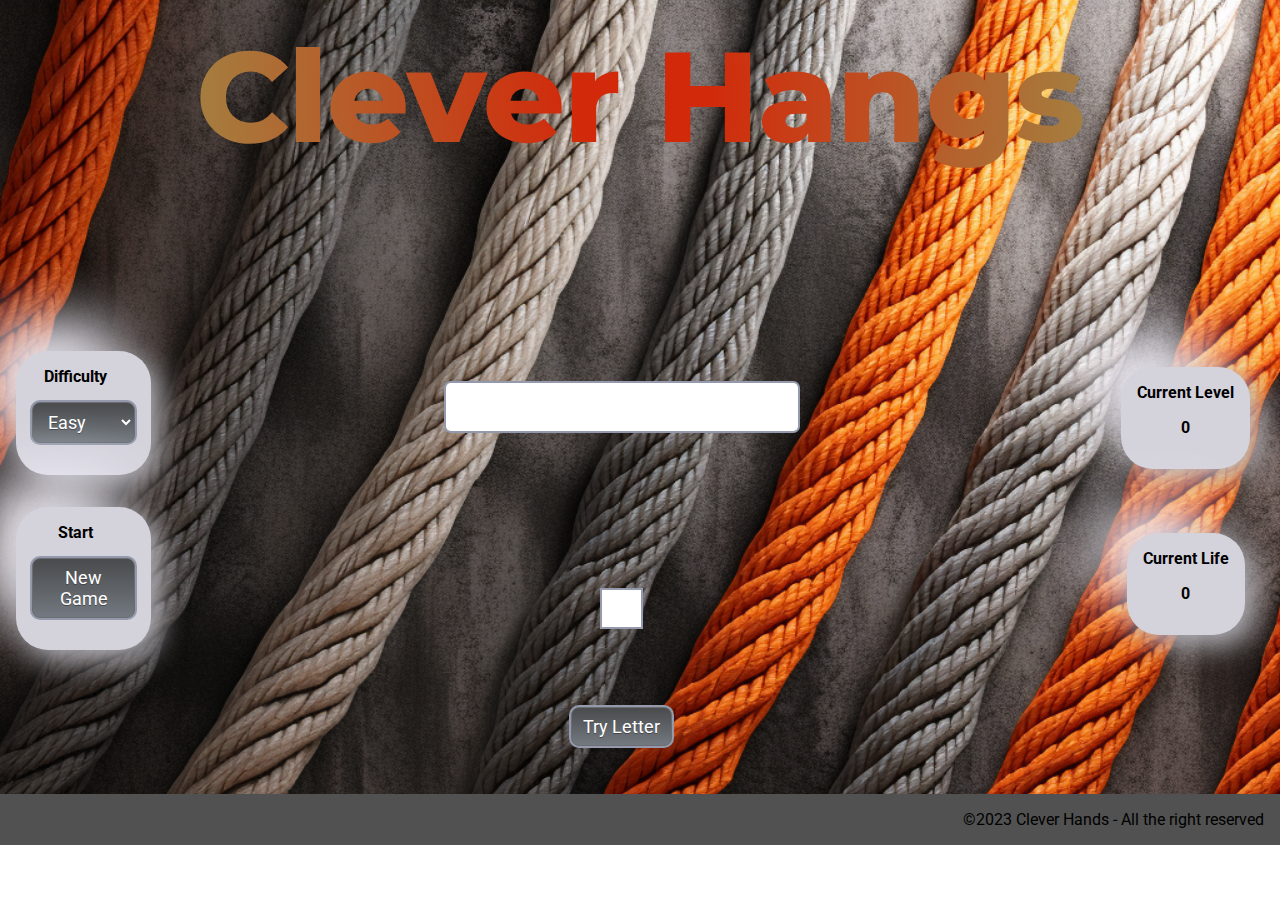
==== index.html @ 24abd4d6 "Close to 0.1 Playable Version" ====
<!DOCTYPE html>
<html lang="en">
<head>
    <meta charset="UTF-8">
    <meta name="viewport" content="width=device-width, initial-scale=1.0">
    <title>Hanged Game</title>
    <link rel="stylesheet" href="/css/styles.css">
</head>
<body>
    <header>
    <!--<div id="upperHeader">
            <img id="logo" src="/img/logo.png" alt="logo"></img>
            <nav id="nav" class="p1 w80">
                <ul>
                    <li><a href="/about">About</a></li>
                    <li><a href="/contact">Contact</a></li>
                </ul>
            </nav>
        </div>-->
    </header>
    <main class="bc-2 p1bot backImg">
        <!-- <section class="">
            <img id="mainImg" class="w100" src="/img/main.jpg" alt="imgExample">
        </section> --> 
        <h1 id="title">Clever Hangs</h1>
        <div id="full-content" class="">
            
                <div class="flexCol ta m1left">
                    <div id="difficultyDiv" class="backNeui p1 m2bot">
                        <h4 class="m1bot m1right">Difficulty </h4>
                        <select class="button m1bot" id="difficulty" name="options">
                            <option id="easy" value="easy">Easy</option>
                            <option id="normal" value="normal">Normal</option>
                            <option id="hard" value="hard">Hard</option>
                        </select>
                    </div>
                    <div class="backNeui p1">
                        <h4 class="m1right m1bot">Start</h4>
                        <button class="button m1bot" id="play">New Game</button>
                    </div>
                    
                </div>
            
            <div class="centerRight">
                <div id="center" class="flexCol w100">
                    <div>
                        <h2 id="word-message" class="word-messageStyle"></h2>
                    </div>
                    <div class="word-display " >
                        <p id="word-display" class="m1bot"></p>
                    </div>
                    <div class="flexCol w20">
                        <input type="text" id="word" class="buttonText m1bot"></input>
                        <button id="tryWord" class="button m2bot m4top">Try Letter</button>
                    </div>
                </div>
                <div id="right" class="flexCol w20 ta m4rightta">
                    <div class="backNeui p1">
                        <h4 class="m1bot">Current Level</h4>
                        <h4 id="currentLevel" class="m1bot">0</h4>
                    </div>
                    <div class="backNeui p1">
                        <h4 class="m1bot">Current Life</h4>
                        <h4 id="currentLife" class="m1bot">0</h4>
                    </div>
                </div>
            </div>
        </div>
    </main>

    <footer class="bc-foo p1">
        <p>&copy;2023 Clever Hands - All the right reserved</p>
    </footer>


    <script type="module" src="modules/levels.js"></script>
    <script type="module" src="modules/words.js"></script>
    <script type="module" src="modules/player.js"></script>
    <script type="module" src="modules/game.js"></script>
    <script type="module" src="modules/script.js"></script>
</body>
</html>
---- css/styles.css ----
@import url('https://fonts.googleapis.com/css2?family=Montserrat:wght@400;600;700&family=Roboto:wght@400;700&display=swap');

* {

    margin: 0;
    padding: 0;
    font-family: 'Roboto', sans-serif;
}

h1 h2 h3 h4 h5 { font-family: 'Montserrat', sans-serif; }

a {

    text-decoration: none;
    color: white;
}

a:hover{

    border:0.25rem solid white;
    border-radius: 0.35rem;
}

.backImg{

    background-image: url('/img/ex1.png');
    background-repeat: no-repeat;
    background-size: 100%;
}

.bc-1 { background-color: #d4d2db; }
.bc-2 { background-color: #a19fa8; }
.bc-grey { background-color: #292F3B; }
.bc-foo { background-color: #515151; }

.backNeui {

    border-radius: 2rem;
    background: #d4d2db;
    box-shadow:  10px 10px 29px #b4b3ba,
                -30px -30px 59px #f4f2fc;
}

.border1{ border:0.05rem solid white }

.button {

    box-shadow: 0px 0px 0px 2px #949aab;
	background:linear-gradient(to bottom, #4b4d4f 5%, #737980 100%);
	background-color:#7a7d83;
	border-radius:0.5rem;
	border:1px solid #6b6d73;
	display:inline-block;
	cursor:pointer;
	color:#ffffff;
	font-size:1.15rem;
	padding:0.5rem 0.7rem;
	text-decoration:none;
	text-shadow:0px 1px 0px #44464a;
}

.buttonText {

    box-shadow: 0px 0px 0px 2px #949aab;
    border: none;
	display:inline-block;
    font-size:1.15rem;
	padding:0.5rem 0.7rem;
	text-decoration:none;
	text-shadow:0px 1px 0px #44464a;
    width: 1rem;
}

.centerRight { 
    
    width: 100%; 
    display: flex;
}

.introPhrase {

    display: flex;
    justify-content: center;
    align-items: center;
}

.flexCol {

    display: flex;
    flex-direction: column;
    justify-content: center;
    align-items: center;
    
}

footer { text-align: right; }

.word-messageStyle {

    text-transform: uppercase;
    font-family: 'Roboto', sans-serif;
    color :white;
    font-size: 2rem; 
    text-decoration: none;
    text-shadow: 0px 1px 0px #283966;
}

#full-content {

    display: flex;
    flex-direction: row;
    height: 61.5vh;
}

.h20{ height: 55%; }

#nav ul {

    display: flex;
    flex-direction: row;
    justify-content: right;
    list-style: none;
}

#nav ul li {

    cursor: pointer;
    text-transform: uppercase;
    margin-right: 2rem;
}

#logo { width: 5%; }
.m1 { margin: 1rem; }
.m1left { margin-left: 1rem; }
.m1right { margin-right: 1rem; }
.m1top { margin-top: 1rem; }
.m1bot { margin-bottom: 1rem; }
.m2bot { margin-bottom: 2rem; }
.m2top { margin-top: 2rem ; }
.m2left { margin-left: 2rem; }
.m4left { margin-left: 4rem; }
.m2right { margin-right: 2rem; }
.m4top { margin-top: 4rem; }
.m4right { margin-right: 4rem; }
#mainImg { width: 50vh; }
#right { row-gap: 4rem; }
.p1 { padding: 1rem; }
.p1bot { padding-bottom: 1rem; }
.ta { text-align: center; }

#title {
    
    font-size: 8rem;
    background: radial-gradient(circle farthest-corner at center center, #d2290a 10%, #8dab5b 100%);
    -webkit-background-clip: text;
    -webkit-text-fill-color: transparent;
    font-weight:800; 
    color : #19802a;
    letter-spacing: -1px; 
    line-height: 1; 
    text-align: center;
    margin-bottom: 2rem;
    text-decoration:none;
	font-family: 'Montserrat', sans-serif;
    border-radius: 3rem;
    padding: 2rem;
}

.upperHeader {

    display: inline-flex;
    flex-direction: column;
    margin: auto;
}

.upperHeaderRow {

    display: inline-flex;
    flex-direction: row;
    justify-content: center;
    align-content: center;
    column-gap: 7rem;
}

.word-display {

    box-shadow: 0px 0px 0px 2px #949aab;
    background-color: #fff;
    border:none; 
    padding: 1rem; 
    font-size:1.55rem;
    text-align: center;  
    border-radius: 0.3rem; 
    width: 20rem;
    margin: auto; 
    text-shadow:0px 1px 0px #44464a;
}

#word-message {

}

.w13 { width: 13%; }
.w20 { width: 20%; }
.w50 { width:  50%; }
.w80 { width: 100%; }
.w100{ width: 100%; }
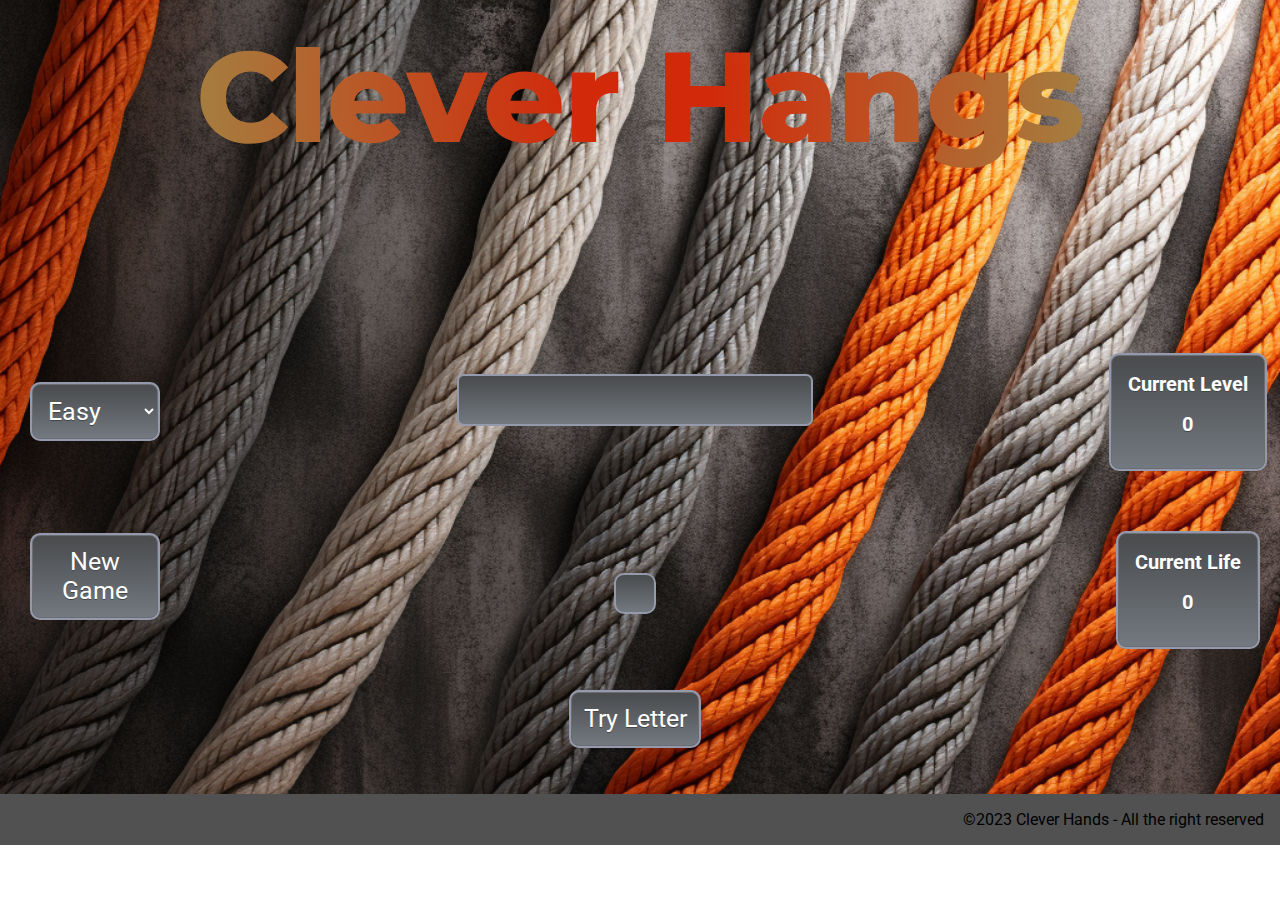
==== commit 5cd63e3e: "Close to last update" ====
--- a/index.html
+++ b/index.html
@@ -26,16 +26,16 @@
         <div id="full-content" class="">
             
                 <div class="flexCol ta m1left">
-                    <div id="difficultyDiv" class="backNeui p1 m2bot">
-                        <h4 class="m1bot m1right">Difficulty </h4>
+                    <div id="difficultyDiv" class="p1 m2bot">
+                        <h4 class="m1bot m1right"></h4>
                         <select class="button m1bot" id="difficulty" name="options">
                             <option id="easy" value="easy">Easy</option>
                             <option id="normal" value="normal">Normal</option>
                             <option id="hard" value="hard">Hard</option>
                         </select>
                     </div>
-                    <div class="backNeui p1">
-                        <h4 class="m1right m1bot">Start</h4>
+                    <div class="p1">
+                        <h4 class="m1right m1bot"></h4>
                         <button class="button m1bot" id="play">New Game</button>
                     </div>
                     
@@ -46,20 +46,20 @@
                     <div>
                         <h2 id="word-message" class="word-messageStyle"></h2>
                     </div>
-                    <div class="word-display " >
+                    <div class="word-display infoButtons" >
                         <p id="word-display" class="m1bot"></p>
                     </div>
                     <div class="flexCol w20">
-                        <input type="text" id="word" class="buttonText m1bot"></input>
+                        <input type="text" id="word" class="buttonText m1bot infoButtons"></input>
                         <button id="tryWord" class="button m2bot m4top">Try Letter</button>
                     </div>
                 </div>
                 <div id="right" class="flexCol w20 ta m4rightta">
-                    <div class="backNeui p1">
+                    <div class="p1 infoButtons">
                         <h4 class="m1bot">Current Level</h4>
                         <h4 id="currentLevel" class="m1bot">0</h4>
                     </div>
-                    <div class="backNeui p1">
+                    <div class="p1 infoButtons">
                         <h4 class="m1bot">Current Life</h4>
                         <h4 id="currentLife" class="m1bot">0</h4>
                     </div>
--- a/css/styles.css
+++ b/css/styles.css
@@ -53,8 +53,23 @@
 	display:inline-block;
 	cursor:pointer;
 	color:#ffffff;
-	font-size:1.15rem;
-	padding:0.5rem 0.7rem;
+	font-size:1.55rem;
+	padding:0.7rem 0.7rem;
+	text-decoration:none;
+	text-shadow:0px 1px 0px #44464a;
+}
+
+.infoButtons {
+
+    box-shadow: 0px 0px 0px 2px #949aab;
+	background:linear-gradient(to bottom, #4b4d4f 5%, #737980 100%);
+	background-color:#7a7d83;
+	border-radius:0.5rem;
+	border:1px solid #6b6d73;
+	display:inline-block;
+    color:#ffffff;
+	font-size:1.25rem;
+	padding:0.7rem 0.7rem;
 	text-decoration:none;
 	text-shadow:0px 1px 0px #44464a;
 }
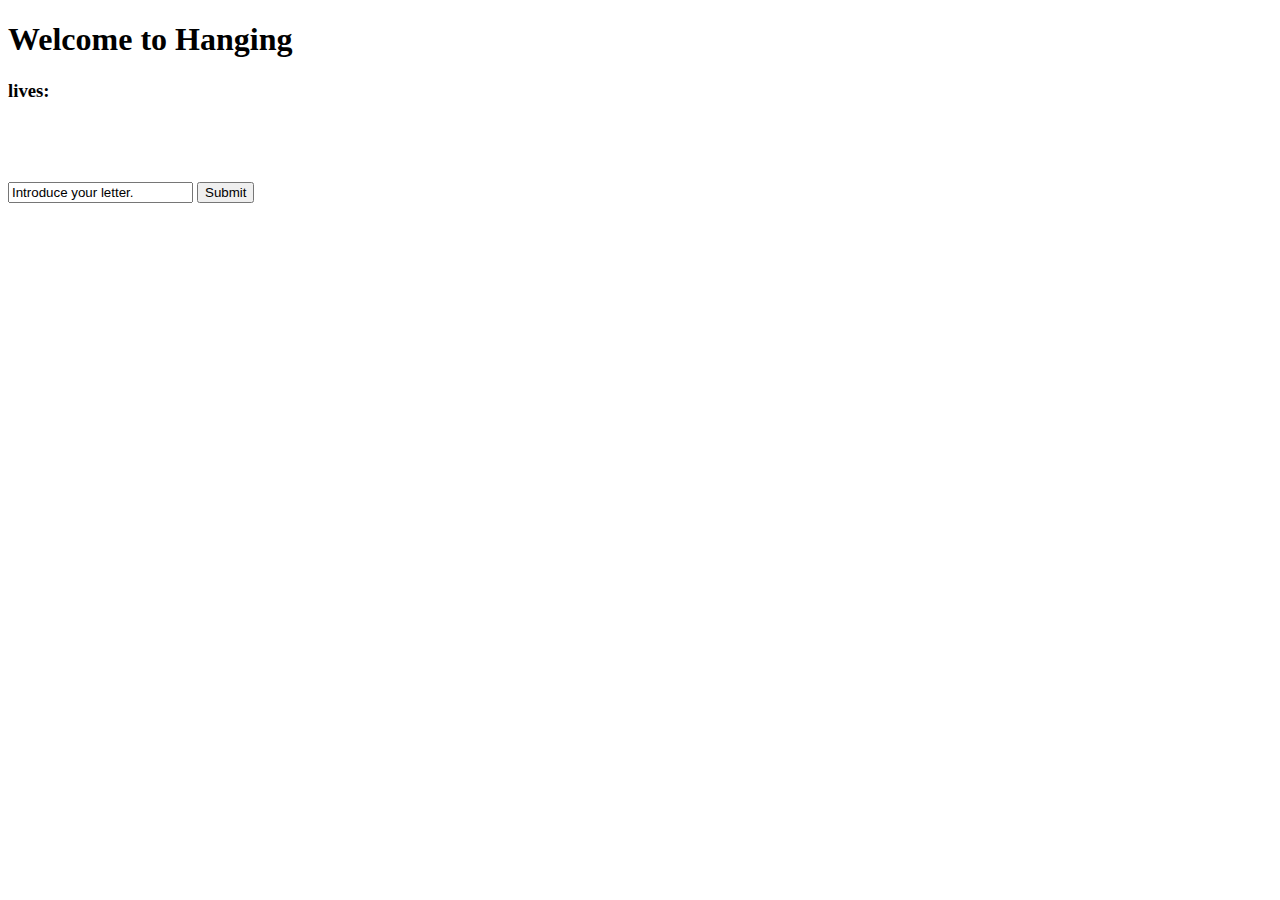
==== commit 9b01ec15: "end" ====
--- a/index.html
+++ b/index.html
@@ -1,82 +1,29 @@
 <!DOCTYPE html>
 <html lang="en">
+
 <head>
     <meta charset="UTF-8">
     <meta name="viewport" content="width=device-width, initial-scale=1.0">
-    <title>Hanged Game</title>
-    <link rel="stylesheet" href="/css/styles.css">
+    <title>Hanging</title>
+    <link rel="stylesheet" href="index.css">
 </head>
+
 <body>
-    <header>
-    <!--<div id="upperHeader">
-            <img id="logo" src="/img/logo.png" alt="logo"></img>
-            <nav id="nav" class="p1 w80">
-                <ul>
-                    <li><a href="/about">About</a></li>
-                    <li><a href="/contact">Contact</a></li>
-                </ul>
-            </nav>
-        </div>-->
-    </header>
-    <main class="bc-2 p1bot backImg">
-        <!-- <section class="">
-            <img id="mainImg" class="w100" src="/img/main.jpg" alt="imgExample">
-        </section> --> 
-        <h1 id="title">Clever Hangs</h1>
-        <div id="full-content" class="">
-            
-                <div class="flexCol ta m1left">
-                    <div id="difficultyDiv" class="p1 m2bot">
-                        <h4 class="m1bot m1right"></h4>
-                        <select class="button m1bot" id="difficulty" name="options">
-                            <option id="easy" value="easy">Easy</option>
-                            <option id="normal" value="normal">Normal</option>
-                            <option id="hard" value="hard">Hard</option>
-                        </select>
-                    </div>
-                    <div class="p1">
-                        <h4 class="m1right m1bot"></h4>
-                        <button class="button m1bot" id="play">New Game</button>
-                    </div>
-                    
-                </div>
-            
-            <div class="centerRight">
-                <div id="center" class="flexCol w100">
-                    <div>
-                        <h2 id="word-message" class="word-messageStyle"></h2>
-                    </div>
-                    <div class="word-display infoButtons" >
-                        <p id="word-display" class="m1bot"></p>
-                    </div>
-                    <div class="flexCol w20">
-                        <input type="text" id="word" class="buttonText m1bot infoButtons"></input>
-                        <button id="tryWord" class="button m2bot m4top">Try Letter</button>
-                    </div>
-                </div>
-                <div id="right" class="flexCol w20 ta m4rightta">
-                    <div class="p1 infoButtons">
-                        <h4 class="m1bot">Current Level</h4>
-                        <h4 id="currentLevel" class="m1bot">0</h4>
-                    </div>
-                    <div class="p1 infoButtons">
-                        <h4 class="m1bot">Current Life</h4>
-                        <h4 id="currentLife" class="m1bot">0</h4>
-                    </div>
-                </div>
-            </div>
-        </div>
-    </main>
-
-    <footer class="bc-foo p1">
-        <p>&copy;2023 Clever Hands - All the right reserved</p>
-    </footer>
+    <div class="container">
+        <header>
+            <h1>Welcome to Hanging</h1>
+            <h3>lives: <h3 id="lives"></h3></h3>
+        </header>
+        <section>
+            <p id="word"></p>
+            <input id="userLetter" value="Introduce your letter." type="text">
+            <input id="send" type="button"  value="Submit">
+        </section>
+        <h2 id="mensage"></h2>
+    </div>
 
 
-    <script type="module" src="modules/levels.js"></script>
-    <script type="module" src="modules/words.js"></script>
-    <script type="module" src="modules/player.js"></script>
-    <script type="module" src="modules/game.js"></script>
-    <script type="module" src="modules/script.js"></script>
+    <script type="module" src="index.js"></script>
 </body>
+
 </html>--- a/index.css
+++ b/index.css
@@ -0,0 +1,6 @@
+h3{
+    display: inline;
+}
+p{
+    font-size: 80px;
+}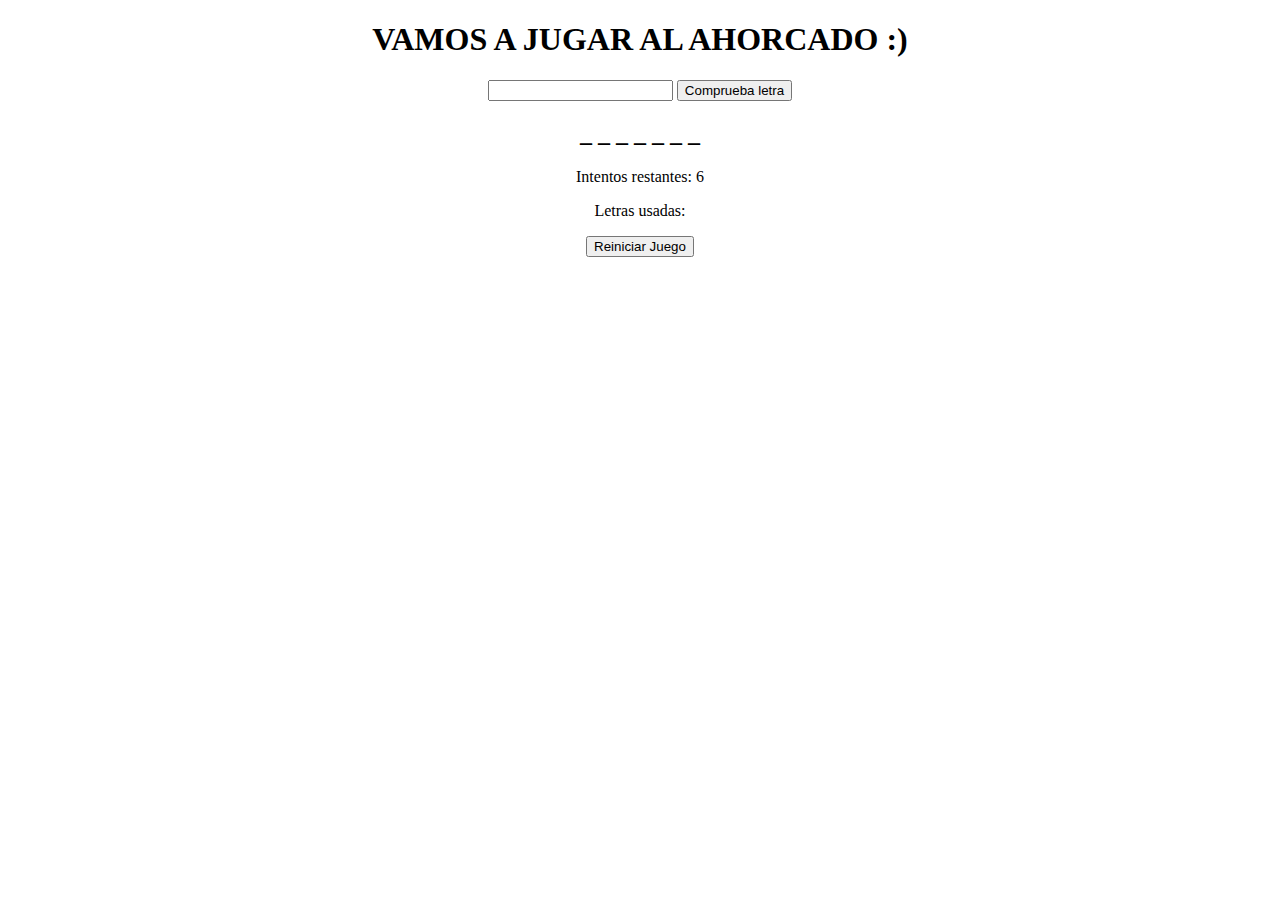
==== commit d388e5e8: "items centrados" ====
--- a/index.html
+++ b/index.html
@@ -4,26 +4,25 @@
 <head>
     <meta charset="UTF-8">
     <meta name="viewport" content="width=device-width, initial-scale=1.0">
-    <title>Hanging</title>
-    <link rel="stylesheet" href="index.css">
+    <title>Ahorcado App</title>
+    <style>
+        * {
+            text-align: center;
+        }
+    </style>
 </head>
 
 <body>
-    <div class="container">
-        <header>
-            <h1>Welcome to Hanging</h1>
-            <h3>lives: <h3 id="lives"></h3></h3>
-        </header>
-        <section>
-            <p id="word"></p>
-            <input id="userLetter" value="Introduce your letter." type="text">
-            <input id="send" type="button"  value="Submit">
-        </section>
-        <h2 id="mensage"></h2>
-    </div>
+    <h1>VAMOS A JUGAR AL AHORCADO :)</h1>
+    <input id="letra" type="text" maxlength="1" onkeyup="this.value = this.value.toUpperCase();">
+    <button id="comprobar">Comprueba letra</button>
+    <p id="frase"></p>
+    <h2 id="palabra"></h2>
+    <p id="intentos">Intentos restantes: 6</p>
+    <p id="letras-usadas">Letras usadas:</p>
+    <button id="reiniciar">Reiniciar Juego</button>
 
-
-    <script type="module" src="index.js"></script>
+    <script type="module" src="js/main.js"></script>
 </body>
 
 </html>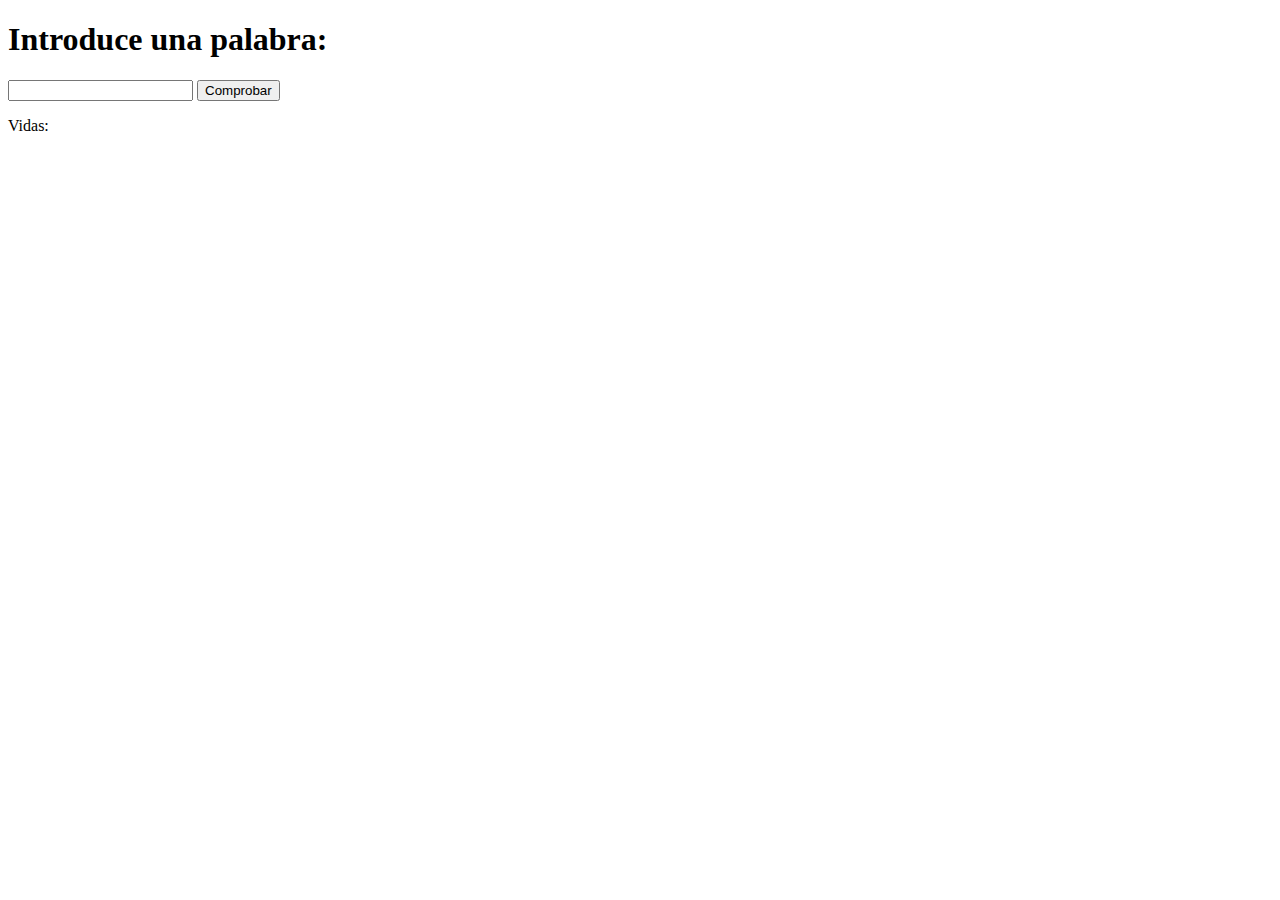
==== commit 8734b94a: "continuación ahorcado" ====
--- a/index.html
+++ b/index.html
@@ -1,28 +1,15 @@
 <!DOCTYPE html>
 <html lang="en">
-
 <head>
     <meta charset="UTF-8">
     <meta name="viewport" content="width=device-width, initial-scale=1.0">
-    <title>Ahorcado App</title>
-    <style>
-        * {
-            text-align: center;
-        }
-    </style>
+    <title>Document</title>
 </head>
-
 <body>
-    <h1>VAMOS A JUGAR AL AHORCADO :)</h1>
-    <input id="letra" type="text" maxlength="1" onkeyup="this.value = this.value.toUpperCase();">
-    <button id="comprobar">Comprueba letra</button>
-    <p id="frase"></p>
-    <h2 id="palabra"></h2>
-    <p id="intentos">Intentos restantes: 6</p>
-    <p id="letras-usadas">Letras usadas:</p>
-    <button id="reiniciar">Reiniciar Juego</button>
-
-    <script type="module" src="js/main.js"></script>
+    <h1>Introduce una palabra:</h1>
+    <input id="playerWord" type="text"/>
+    <button id="check">Comprobar</button>
+    <p>Vidas: <span id="vidas"></span> </p>
+    <script type="module" src="index.js"> </script>
 </body>
-
-</html>+</html> 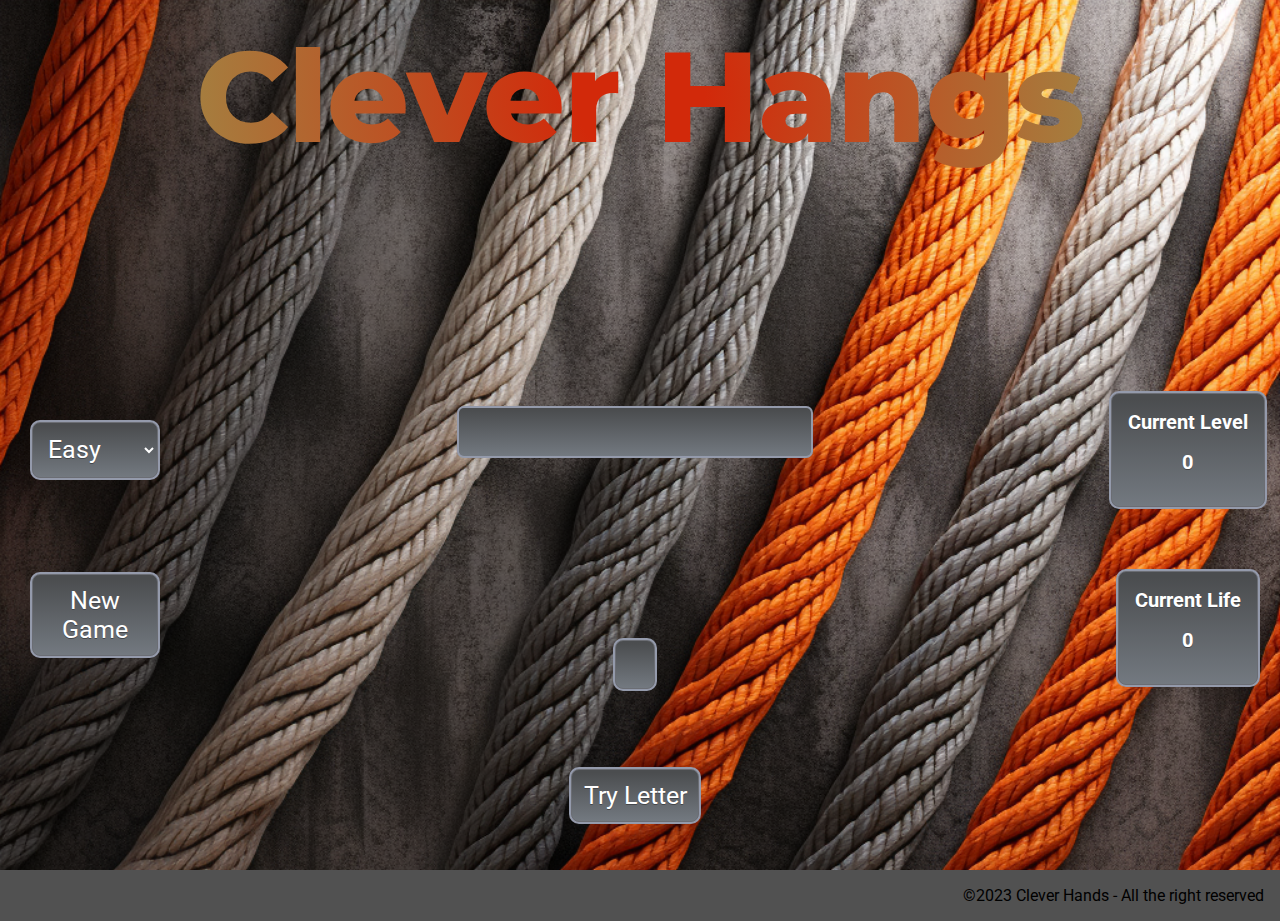
==== commit cb63ba29: "Version 0.1" ====
--- a/index.html
+++ b/index.html
@@ -3,13 +3,83 @@
 <head>
     <meta charset="UTF-8">
     <meta name="viewport" content="width=device-width, initial-scale=1.0">
-    <title>Document</title>
+    <title>Hanged Game</title>
+    <link rel="stylesheet" href="/css/styles.css">
 </head>
-<body>
-    <h1>Introduce una palabra:</h1>
-    <input id="playerWord" type="text"/>
-    <button id="check">Comprobar</button>
-    <p>Vidas: <span id="vidas"></span> </p>
-    <script type="module" src="index.js"> </script>
+<body id="">
+    <header>
+    <!--<div id="upperHeader">
+            <img id="logo" src="/img/logo.png" alt="logo"></img>
+            <nav id="nav" class="p1 w80">
+                <ul>
+                    <li><a href="/about">About</a></li>
+                    <li><a href="/contact">Contact</a></li>
+                </ul>
+            </nav>
+        </div>-->
+    </header>
+    <main class="bc-2 p1bot backImg">
+        <!-- <section class="">
+            <img id="mainImg" class="w100" src="/img/main.jpg" alt="imgExample">
+        </section> --> 
+        <h1 id="title">Clever Hangs</h1>
+        <div id="full-content" class="">
+                <div class="flexCol ta m1left">
+                    <div id="difficultyDiv" class="p1 m2bot">
+                        <h4 class="m1bot m1right"></h4>
+                        <select class="button m1bot" id="difficulty" name="options">
+                            <option id="easy" value="easy">Easy</option>
+                            <option id="normal" value="normal">Normal</option>
+                            <option id="hard" value="hard">Hard</option>
+                        </select>
+                    </div>
+                    <div class="p1 m2bot" id="exitDisplay">
+                        <h4 class="m1right m1bot"></h4>
+                        <button class="button m1bot" id="exit">Exit</button>
+                    </div>
+                    <div class="p1">
+                        <h4 class="m1right m1bot"></h4>
+                        <button class="button m1bot" id="play">New Game</button>
+                    </div>
+                    
+                </div>
+            
+            <div class="centerRight">
+                <div id="center" class="flexCol w100">
+                    <div>
+                        <h2 id="word-message" class="word-messageStyle"></h2>
+                    </div>
+                    <div class="word-display infoButtons" >
+                        <p id="word-display" class="m1bot"></p>
+                    </div>
+                    <div class="flexCol w20">
+                        <input type="text" id="word" class="buttonText m1bot infoButtons"></input>
+                        <button id="tryWord" class="button m2bot m4top">Try Letter</button>
+                    </div>
+                </div>
+                <div id="right" class="flexCol w20 ta m4rightta">
+                    <div class="p1 infoButtons">
+                        <h4 class="m1bot">Current Level</h4>
+                        <h4 id="currentLevel" class="m1bot">0</h4>
+                    </div>
+                    <div class="p1 infoButtons">
+                        <h4 class="m1bot">Current Life</h4>
+                        <h4 id="currentLife" class="m1bot">0</h4>
+                    </div>
+                </div>
+            </div>
+        </div>
+    </main>
+
+    <footer class="bc-foo p1">
+        <p>&copy;2023 Clever Hands - All the right reserved</p>
+    </footer>
+
+
+    <script type="module" src="modules/levels.js"></script>
+    <script type="module" src="modules/words.js"></script>
+    <script type="module" src="modules/player.js"></script>
+    <script type="module" src="modules/game.js"></script>
+    <script type="module" src="modules/script.js"></script>
 </body>
-</html> +</html>--- a/css/styles.css
+++ b/css/styles.css
@@ -0,0 +1,223 @@
+@import url('https://fonts.googleapis.com/css2?family=Montserrat:wght@400;600;700&family=Roboto:wght@400;700&display=swap');
+
+* {
+
+    margin: 0;
+    padding: 0;
+    font-family: 'Roboto', sans-serif;
+}
+
+h1 h2 h3 h4 h5 { font-family: 'Montserrat', sans-serif; }
+
+a {
+
+    text-decoration: none;
+    color: white;
+}
+
+a:hover{
+
+    border:0.25rem solid white;
+    border-radius: 0.35rem;
+}
+
+.backImg{
+
+    background-image: url('/img/ex1.png');
+    background-repeat: no-repeat;
+    background-size: 100%;
+}
+
+.bc-1 { background-color: #d4d2db; }
+.bc-2 { background-color: #a19fa8; }
+.bc-grey { background-color: #292F3B; }
+.bc-foo { background-color: #515151; }
+
+.backNeui {
+
+    border-radius: 2rem;
+    background: #d4d2db;
+    box-shadow:  10px 10px 29px #b4b3ba,
+                -30px -30px 59px #f4f2fc;
+}
+
+.border1{ border:0.05rem solid white }
+
+.button {
+
+    box-shadow: 0px 0px 0px 2px #949aab;
+	background:linear-gradient(to bottom, #4b4d4f 5%, #737980 100%);
+	background-color:#7a7d83;
+	border-radius:0.5rem;
+	border:1px solid #6b6d73;
+	display:inline-block;
+	cursor:pointer;
+	color:#ffffff;
+	font-size:1.55rem;
+	padding:0.7rem 0.7rem;
+	text-decoration:none;
+	text-shadow:0px 1px 0px #44464a;
+}
+
+.buttonText {
+
+    box-shadow: 0px 0px 0px 2px #949aab;
+    border: none;
+	display:inline-block;
+    font-size:1.15rem;
+	padding:0.5rem 0.7rem;
+	text-decoration:none;
+	text-shadow:0px 1px 0px #44464a;
+    width: 1rem;
+}
+
+.centerRight { 
+    
+    width: 100%; 
+    display: flex;
+}
+
+.infoButtons {
+
+    box-shadow: 0px 0px 0px 2px #949aab;
+	background:linear-gradient(to bottom, #4b4d4f 5%, #737980 100%);
+	background-color:#7a7d83;
+	border-radius:0.5rem;
+	border:1px solid #6b6d73;
+	display:inline-block;
+    color:#ffffff;
+	font-size:1.25rem;
+	padding:0.7rem 0.7rem;
+	text-decoration:none;
+	text-shadow:0px 1px 0px #44464a;
+}
+
+.introPhrase {
+
+    display: flex;
+    justify-content: center;
+    align-items: center;
+}
+
+#exitDisplay {
+
+    display: none;
+}
+
+.flexCol {
+
+    display: flex;
+    flex-direction: column;
+    justify-content: center;
+    align-items: center;
+}
+
+footer { text-align: right; }
+
+#full-content {
+
+    display: flex;
+    flex-direction: row;
+    height: 70vh;
+}
+
+
+#nav ul {
+
+    display: flex;
+    flex-direction: row;
+    justify-content: right;
+    list-style: none;
+}
+
+#nav ul li {
+
+    cursor: pointer;
+    text-transform: uppercase;
+    margin-right: 2rem;
+}
+
+#logo { width: 5%; }
+.m1 { margin: 1rem; }
+.m1left { margin-left: 1rem; }
+.m1right { margin-right: 1rem; }
+.m1top { margin-top: 1rem; }
+.m1bot { margin-bottom: 1rem; }
+.m2bot { margin-bottom: 2rem; }
+.m2top { margin-top: 2rem ; }
+.m2left { margin-left: 2rem; }
+.m4left { margin-left: 4rem; }
+.m2right { margin-right: 2rem; }
+.m4top { margin-top: 4rem; }
+.m4right { margin-right: 4rem; }
+#mainImg { width: 50vh; }
+#right { row-gap: 4rem; }
+.p1 { padding: 1rem; }
+.p1bot { padding-bottom: 1rem; }
+.ta { text-align: center; }
+
+#title {
+    
+    font-size: 8rem;
+    background: radial-gradient(circle farthest-corner at center center, #d2290a 10%, #8dab5b 100%);
+    -webkit-background-clip: text;
+    -webkit-text-fill-color: transparent;
+    font-weight:800; 
+    color : #19802a;
+    letter-spacing: -1px; 
+    line-height: 1; 
+    text-align: center;
+    margin-bottom: 2rem;
+    text-decoration:none;
+	font-family: 'Montserrat', sans-serif;
+    border-radius: 3rem;
+    padding: 2rem;
+}
+
+.upperHeader {
+
+    display: inline-flex;
+    flex-direction: column;
+    margin: auto;
+}
+
+.upperHeaderRow {
+
+    display: inline-flex;
+    flex-direction: row;
+    justify-content: center;
+    align-content: center;
+    column-gap: 7rem;
+}
+
+.word-display {
+
+    box-shadow: 0px 0px 0px 2px #949aab;
+    background-color: #fff;
+    border:none; 
+    padding: 1rem; 
+    font-size:1.55rem;
+    text-align: center;  
+    border-radius: 0.3rem; 
+    width: 20rem;
+    margin: auto; 
+    text-shadow:0px 1px 0px #44464a;
+}
+
+.word-messageStyle {
+
+    text-transform: uppercase;
+    font-family: 'Roboto', sans-serif;
+    color :white;
+    font-size: 2rem; 
+    text-decoration: none;
+    text-shadow: 0px 1px 0px #283966;
+}
+
+.w13 { width: 13%; }
+.w20 { width: 20%; }
+.w50 { width:  50%; }
+.w80 { width: 100%; }
+.w100{ width: 100%; }
+
+
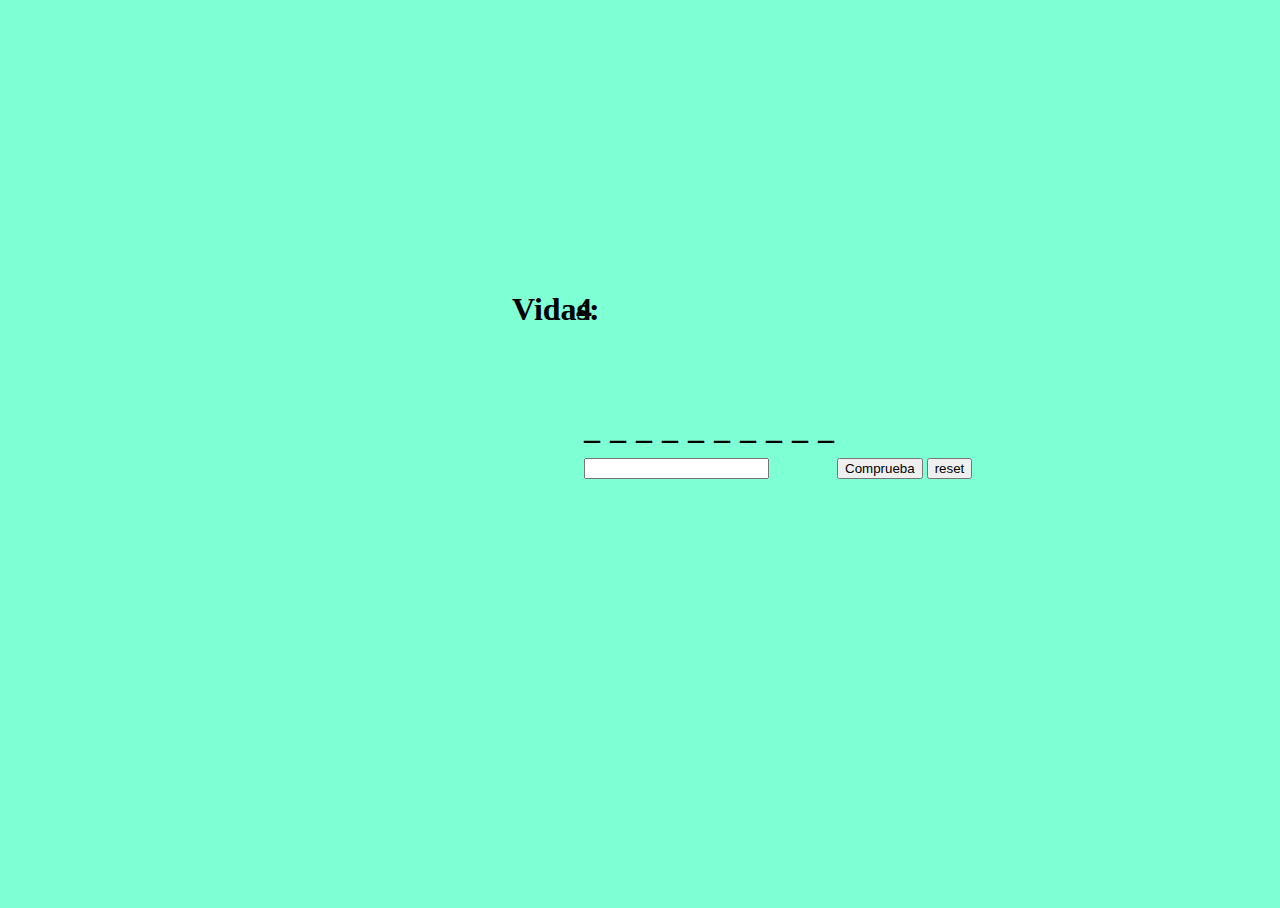
==== commit 396d808b: "ahorcado" ====
--- a/index.html
+++ b/index.html
@@ -3,83 +3,17 @@
 <head>
     <meta charset="UTF-8">
     <meta name="viewport" content="width=device-width, initial-scale=1.0">
-    <title>Hanged Game</title>
-    <link rel="stylesheet" href="/css/styles.css">
+    <title>Ahorcado</title>
+    <link rel="stylesheet" href="style.css">
 </head>
-<body id="">
-    <header>
-    <!--<div id="upperHeader">
-            <img id="logo" src="/img/logo.png" alt="logo"></img>
-            <nav id="nav" class="p1 w80">
-                <ul>
-                    <li><a href="/about">About</a></li>
-                    <li><a href="/contact">Contact</a></li>
-                </ul>
-            </nav>
-        </div>-->
-    </header>
-    <main class="bc-2 p1bot backImg">
-        <!-- <section class="">
-            <img id="mainImg" class="w100" src="/img/main.jpg" alt="imgExample">
-        </section> --> 
-        <h1 id="title">Clever Hangs</h1>
-        <div id="full-content" class="">
-                <div class="flexCol ta m1left">
-                    <div id="difficultyDiv" class="p1 m2bot">
-                        <h4 class="m1bot m1right"></h4>
-                        <select class="button m1bot" id="difficulty" name="options">
-                            <option id="easy" value="easy">Easy</option>
-                            <option id="normal" value="normal">Normal</option>
-                            <option id="hard" value="hard">Hard</option>
-                        </select>
-                    </div>
-                    <div class="p1 m2bot" id="exitDisplay">
-                        <h4 class="m1right m1bot"></h4>
-                        <button class="button m1bot" id="exit">Exit</button>
-                    </div>
-                    <div class="p1">
-                        <h4 class="m1right m1bot"></h4>
-                        <button class="button m1bot" id="play">New Game</button>
-                    </div>
-                    
-                </div>
-            
-            <div class="centerRight">
-                <div id="center" class="flexCol w100">
-                    <div>
-                        <h2 id="word-message" class="word-messageStyle"></h2>
-                    </div>
-                    <div class="word-display infoButtons" >
-                        <p id="word-display" class="m1bot"></p>
-                    </div>
-                    <div class="flexCol w20">
-                        <input type="text" id="word" class="buttonText m1bot infoButtons"></input>
-                        <button id="tryWord" class="button m2bot m4top">Try Letter</button>
-                    </div>
-                </div>
-                <div id="right" class="flexCol w20 ta m4rightta">
-                    <div class="p1 infoButtons">
-                        <h4 class="m1bot">Current Level</h4>
-                        <h4 id="currentLevel" class="m1bot">0</h4>
-                    </div>
-                    <div class="p1 infoButtons">
-                        <h4 class="m1bot">Current Life</h4>
-                        <h4 id="currentLife" class="m1bot">0</h4>
-                    </div>
-                </div>
-            </div>
-        </div>
-    </main>
+<body>
 
-    <footer class="bc-foo p1">
-        <p>&copy;2023 Clever Hands - All the right reserved</p>
-    </footer>
+    <input id="texto" type="text">
+    <input id="botonText" type="button" value="Comprueba">
+    <input type="button" id="botonreset" value="reset">
+    <script type="module" src="./game.js"></script>
+    <h1 id="respuesta">__________</h1>
+    <h1 id="textVidas">Vidas:</h1><h1 id="vidas">4</h1>
 
-
-    <script type="module" src="modules/levels.js"></script>
-    <script type="module" src="modules/words.js"></script>
-    <script type="module" src="modules/player.js"></script>
-    <script type="module" src="modules/game.js"></script>
-    <script type="module" src="modules/script.js"></script>
 </body>
 </html>--- a/style.css
+++ b/style.css
@@ -0,0 +1,107 @@
+html{
+    margin: 0;
+    width: 100%;
+    height: 100%;
+}
+body{
+    width: 100%;
+    height: 100%;
+    background-color: aquamarine;   
+}
+#Ahorcado{
+    background-color: beige;
+    width: 50%;
+    height: 50%;
+    position: relative;
+    top: 10%;
+    left: 25%;
+}
+.palo{
+    width: 2em;
+    height: 16em;
+    background-color: black;
+    position: absolute;
+   
+    top: 40%;
+    left: 20%;
+}
+.palo2{
+    width: 2em;
+    height: 16em;
+    background-color: black;
+    position: absolute;
+    transform: rotate(90deg);
+    top: 15%;
+    left: 32%;
+}
+.cabeza{
+    width: 2em;
+    height: 2em;
+    background-color: black;
+    position: absolute;
+    transform: rotate(90deg);
+    border-radius: 50%;
+    top: 50%;
+    left: 40%;
+}
+.cuerda{
+    width: 0.2em;
+    height: 2em;
+    background-color: black;
+    position: absolute;
+   
+   
+    top: 46%;
+    left: 41.5%;
+}
+.cuerpo{
+    width: 1em;
+    height: 3em;
+    background-color: black;
+    position: absolute;
+   
+   
+    top: 55%;
+    left: 41%;
+}
+.pierna{
+    width: 0.8em;
+    height: 3em;
+    background-color: black;
+    position: absolute;
+    transform: rotate(30deg);
+   
+    top: 63%;
+    left: 40%;
+} 
+#texto{
+    position: relative;
+    left: 45%;
+    top: 50%;
+}
+#respuesta{
+    position: relative;
+    left: 45%;
+    letter-spacing:10px;
+    top: 40%;
+}
+#botonText{
+    position: relative;
+    left: 50%;
+    top: 50%;
+}
+#textVidas{
+    position:absolute;
+    left: 40%;
+    top: 30%;
+}
+#vidas{
+    position:absolute;
+    left: 45%;
+    top: 30%;
+}
+#botonreset{
+    position: relative;
+    left: 50%;
+    top: 50%;
+}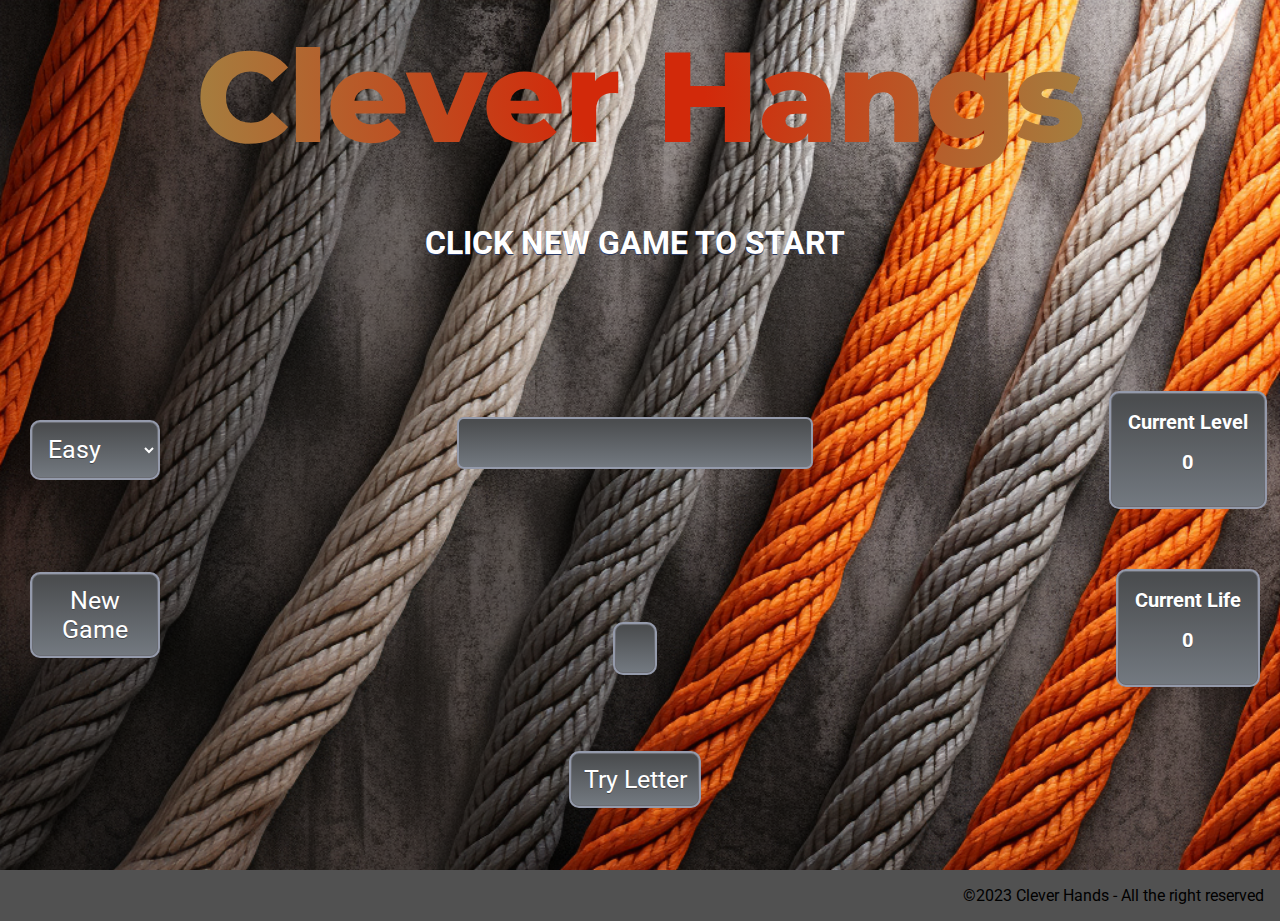
==== commit a189affd: "0.1 Version" ====
--- a/index.html
+++ b/index.html
@@ -3,17 +3,83 @@
 <head>
     <meta charset="UTF-8">
     <meta name="viewport" content="width=device-width, initial-scale=1.0">
-    <title>Ahorcado</title>
-    <link rel="stylesheet" href="style.css">
+    <title>Hanged Game</title>
+    <link rel="stylesheet" href="/css/styles.css">
 </head>
-<body>
+<body id="">
+    <header>
+    <!--<div id="upperHeader">
+            <img id="logo" src="/img/logo.png" alt="logo"></img>
+            <nav id="nav" class="p1 w80">
+                <ul>
+                    <li><a href="/about">About</a></li>
+                    <li><a href="/contact">Contact</a></li>
+                </ul>
+            </nav>
+        </div>-->
+    </header>
+    <main class="bc-2 p1bot backImg">
+        <!-- <section class="">
+            <img id="mainImg" class="w100" src="/img/main.jpg" alt="imgExample">
+        </section> --> 
+        <h1 id="title">Clever Hangs</h1>
+        <div id="full-content" class="">
+                <div class="flexCol ta m1left">
+                    <div id="difficultyDiv" class="p1 m2bot">
+                        <h4 class="m1bot m1right"></h4>
+                        <select class="button m1bot" id="difficulty" name="options">
+                            <option id="easy" value="easy">Easy</option>
+                            <option id="normal" value="normal">Normal</option>
+                            <option id="hard" value="hard">Hard</option>
+                        </select>
+                    </div>
+                    <div class="p1 m2bot" id="exitDisplay">
+                        <h4 class="m1right m1bot"></h4>
+                        <button class="button m1bot" id="exit">Exit</button>
+                    </div>
+                    <div class="p1">
+                        <h4 class="m1right m1bot"></h4>
+                        <button class="button m1bot" id="play">New Game</button>
+                    </div>
+                    
+                </div>
+            
+            <div class="centerRight">
+                <div id="center" class="flexCol w100">
+                    <div>
+                        <h2 id="word-message" class="word-messageStyle">Click New Game To Start</h2>
+                    </div>
+                    <div class="word-display infoButtons" >
+                        <p id="word-display" class="m1bot"></p>
+                    </div>
+                    <div class="flexCol w20">
+                        <input type="text" id="word" class="buttonText m1bot infoButtons"></input>
+                        <button id="tryWord" class="button m3bot m4top">Try Letter</button>
+                    </div>
+                </div>
+                <div id="right" class="flexCol w20 ta m4rightta">
+                    <div class="p1 infoButtons">
+                        <h4 class="m1bot">Current Level</h4>
+                        <h4 id="currentLevel" class="m1bot">0</h4>
+                    </div>
+                    <div class="p1 infoButtons">
+                        <h4 class="m1bot">Current Life</h4>
+                        <h4 id="currentLife" class="m1bot">0</h4>
+                    </div>
+                </div>
+            </div>
+        </div>
+    </main>
 
-    <input id="texto" type="text">
-    <input id="botonText" type="button" value="Comprueba">
-    <input type="button" id="botonreset" value="reset">
-    <script type="module" src="./game.js"></script>
-    <h1 id="respuesta">__________</h1>
-    <h1 id="textVidas">Vidas:</h1><h1 id="vidas">4</h1>
+    <footer class="bc-foo p1">
+        <p>&copy;2023 Clever Hands - All the right reserved</p>
+    </footer>
 
+
+    <script type="module" src="modules/levels.js"></script>
+    <script type="module" src="modules/words.js"></script>
+    <script type="module" src="modules/player.js"></script>
+    <script type="module" src="modules/game.js"></script>
+    <script type="module" src="modules/script.js"></script>
 </body>
 </html>--- a/css/styles.css
+++ b/css/styles.css
@@ -0,0 +1,225 @@
+@import url('https://fonts.googleapis.com/css2?family=Montserrat:wght@400;600;700&family=Roboto:wght@400;700&display=swap');
+
+* {
+
+    margin: 0;
+    padding: 0;
+    font-family: 'Roboto', sans-serif;
+}
+
+h1 h2 h3 h4 h5 { font-family: 'Montserrat', sans-serif; }
+
+a {
+
+    text-decoration: none;
+    color: white;
+}
+
+a:hover{
+
+    border:0.25rem solid white;
+    border-radius: 0.35rem;
+}
+
+.backImg{
+
+    background-image: url('/img/ex1.png');
+    background-repeat: no-repeat;
+    background-size: 100%;
+}
+
+.bc-1 { background-color: #d4d2db; }
+.bc-2 { background-color: #a19fa8; }
+.bc-grey { background-color: #292F3B; }
+.bc-foo { background-color: #515151; }
+
+.backNeui {
+
+    border-radius: 2rem;
+    background: #d4d2db;
+    box-shadow:  10px 10px 29px #b4b3ba,
+                -30px -30px 59px #f4f2fc;
+}
+
+.border1{ border:0.05rem solid white }
+
+.button {
+
+    box-shadow: 0px 0px 0px 2px #949aab;
+	background:linear-gradient(to bottom, #4b4d4f 5%, #737980 100%);
+	background-color:#7a7d83;
+	border-radius:0.5rem;
+	border:1px solid #6b6d73;
+	display:inline-block;
+	cursor:pointer;
+	color:#ffffff;
+	font-size:1.55rem;
+	padding:0.7rem 0.7rem;
+	text-decoration:none;
+	text-shadow:0px 1px 0px #44464a;
+}
+
+.buttonText {
+
+    box-shadow: 0px 0px 0px 2px #949aab;
+    border: none;
+	display:inline-block;
+    font-size:1.15rem;
+	padding:0.5rem 0.7rem;
+	text-decoration:none;
+	text-shadow:0px 1px 0px #44464a;
+    width: 1rem;
+}
+
+.centerRight { 
+    
+    width: 100%; 
+    display: flex;
+}
+
+.infoButtons {
+
+    box-shadow: 0px 0px 0px 2px #949aab;
+	background:linear-gradient(to bottom, #4b4d4f 5%, #737980 100%);
+	background-color:#7a7d83;
+	border-radius:0.5rem;
+	border:1px solid #6b6d73;
+	display:inline-block;
+    color:#ffffff;
+	font-size:1.25rem;
+	padding:0.7rem 0.7rem;
+	text-decoration:none;
+	text-shadow:0px 1px 0px #44464a;
+}
+
+.introPhrase {
+
+    display: flex;
+    justify-content: center;
+    align-items: center;
+}
+
+#exitDisplay {
+
+    display: none;
+}
+
+.flexCol {
+
+    display: flex;
+    flex-direction: column;
+    justify-content: center;
+    align-items: center;
+}
+
+footer { text-align: right; }
+
+#full-content {
+
+    display: flex;
+    flex-direction: row;
+    height: 70vh;
+}
+
+
+#nav ul {
+
+    display: flex;
+    flex-direction: row;
+    justify-content: right;
+    list-style: none;
+}
+
+#nav ul li {
+
+    cursor: pointer;
+    text-transform: uppercase;
+    margin-right: 2rem;
+}
+
+#logo { width: 5%; }
+.m1 { margin: 1rem; }
+.m1left { margin-left: 1rem; }
+.m1right { margin-right: 1rem; }
+.m1top { margin-top: 1rem; }
+.m1bot { margin-bottom: 1rem; }
+.m2bot { margin-bottom: 2rem; }
+.m2top { margin-top: 2rem ; }
+.m2left { margin-left: 2rem; }
+.m4left { margin-left: 4rem; }
+.m2right { margin-right: 2rem; }
+.m3bot { margin-bottom: 3rem; }
+.m4top { margin-top: 4rem; }
+.m4right { margin-right: 4rem; }
+#mainImg { width: 50vh; }
+#right { row-gap: 4rem; }
+.p1 { padding: 1rem; }
+.p1bot { padding-bottom: 1rem; }
+.ta { text-align: center; }
+
+#title {
+    
+    font-size: 8rem;
+    background: radial-gradient(circle farthest-corner at center center, #d2290a 10%, #8dab5b 100%);
+    -webkit-background-clip: text;
+    -webkit-text-fill-color: transparent;
+    font-weight:800; 
+    color : #19802a;
+    letter-spacing: -1px; 
+    line-height: 1; 
+    text-align: center;
+    margin-bottom: 2rem;
+    text-decoration:none;
+	font-family: 'Montserrat', sans-serif;
+    border-radius: 3rem;
+    padding: 2rem;
+}
+
+.upperHeader {
+
+    display: inline-flex;
+    flex-direction: column;
+    margin: auto;
+}
+
+.upperHeaderRow {
+
+    display: inline-flex;
+    flex-direction: row;
+    justify-content: center;
+    align-content: center;
+    column-gap: 7rem;
+}
+
+.word-display {
+
+    box-shadow: 0px 0px 0px 2px #949aab;
+    background-color: #fff;
+    border:none; 
+    padding: 1rem; 
+    font-size:1.55rem;
+    text-align: center;  
+    border-radius: 0.3rem; 
+    width: 20rem;
+    margin: auto; 
+    text-shadow:0px 1px 0px #44464a;
+    
+}
+
+.word-messageStyle {
+
+    text-transform: uppercase;
+    font-family: 'Roboto', sans-serif;
+    color :white;
+    font-size: 2rem; 
+    text-decoration: none;
+    text-shadow: 0px 1px 0px #283966;
+}
+
+.w13 { width: 13%; }
+.w20 { width: 20%; }
+.w50 { width:  50%; }
+.w80 { width: 100%; }
+.w100{ width: 100%; }
+
+
